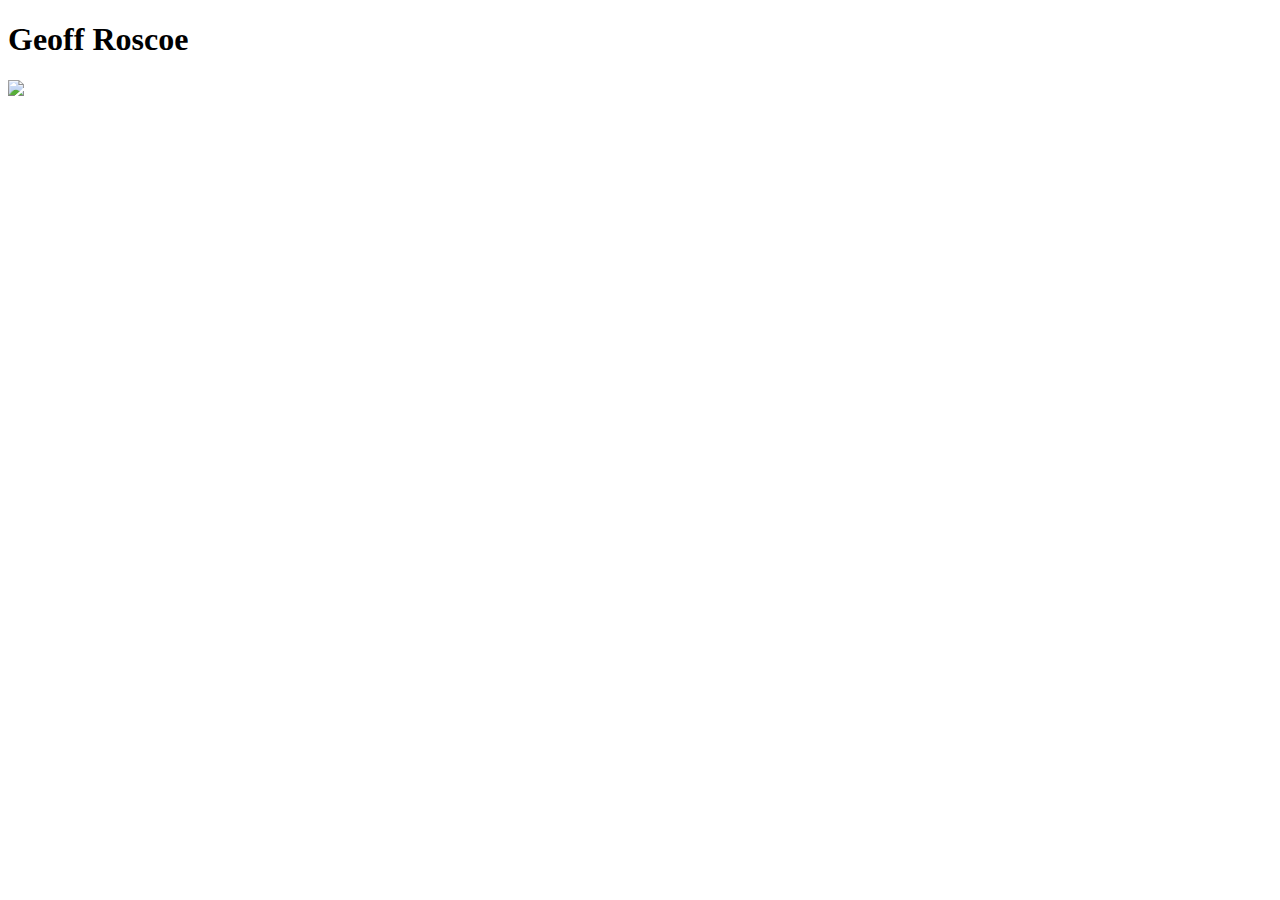
==== index.html @ e14dbd38 "added file" ====
<!DOCTYPE html>
<html lang="en">
<head>
    <meta charset="UTF-8">
    <meta name="viewport" content="width=device-width, initial-scale=1.0">
    <meta http-equiv="X-UA-Compatible" content="ie=edge">
    <title>Geoff Roscoe's WebPage</title>
</head>
<body>
    <h1>Geoff Roscoe</h1>
    <img src="https://via.placeholder.com/200x200">
</body>
</html>
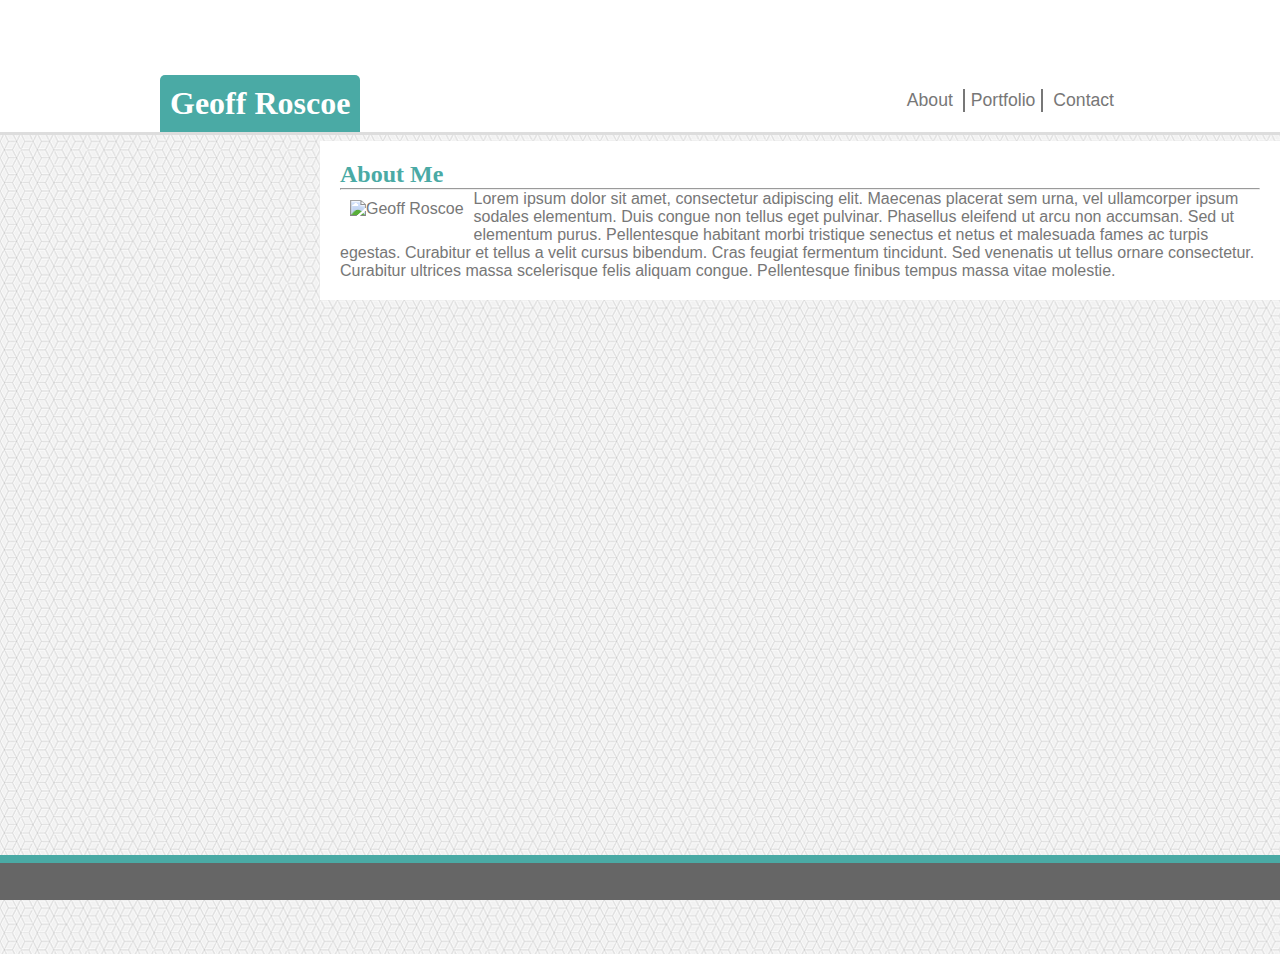
==== commit 73c2ccda: "linked to homework" ====
--- a/index.html
+++ b/index.html
@@ -1,13 +1,47 @@
 <!DOCTYPE html>
-<html lang="en">
+<html>
+
 <head>
     <meta charset="UTF-8">
-    <meta name="viewport" content="width=device-width, initial-scale=1.0">
-    <meta http-equiv="X-UA-Compatible" content="ie=edge">
-    <title>Geoff Roscoe's WebPage</title>
+    <link rel="stylesheet" type="text/css" href="Assets/CSS/style.css">
+    <link rel="stylesheet" type="text/css" href="Assets/CSS/indstyle.css">
+    <title>About Me</title>
+
 </head>
+
 <body>
-    <h1>Geoff Roscoe</h1>
-    <img src="https://via.placeholder.com/200x200">
+    <section class=wrap>
+        <section class=topbar>
+            <span class=name>
+                <strong>Geoff Roscoe</strong>
+            </span>
+            <span class=nav>
+                <button><a href=index.html>About</a></button>
+                <button id="portb"><a href=portfolio.html>Portfolio</a></button>
+                <button><a href=contact.html>Contact</a></button>
+            </span>
+        </section>
+    </section>
+    <br>
+    <br>
+    <br>
+    <section class=bg>
+        <div class=main>
+            <h2>About Me</h2>
+            <hr>
+
+            <img src=https://via.placeholder.com/200x200 alt="Geoff Roscoe" id=profimg> Lorem ipsum dolor sit amet, consectetur
+            adipiscing elit. Maecenas placerat sem urna, vel ullamcorper ipsum sodales elementum. Duis congue non tellus
+            eget pulvinar. Phasellus eleifend ut arcu non accumsan. Sed ut elementum purus. Pellentesque habitant morbi tristique
+            senectus et netus et malesuada fames ac turpis egestas. Curabitur et tellus a velit cursus bibendum. Cras feugiat
+            fermentum tincidunt. Sed venenatis ut tellus ornare consectetur. Curabitur ultrices massa scelerisque felis aliquam
+            congue. Pellentesque finibus tempus massa vitae molestie.
+        </div>
+    
+    <section class=foot>
+    </section>
+</section>
+
 </body>
+
 </html>--- a/Assets/CSS/style.css
+++ b/Assets/CSS/style.css
@@ -0,0 +1,98 @@
+
+html,
+body {height:100%;}
+body {background-image: url("../Images/qbkls/qbkls.png");
+    background-repeat: repeat;
+    background-color:grey;
+    width:100%;
+    margin:0px;
+}
+
+*  {
+    box-sizing: border-box;
+    margin: 0;
+  }
+.wrap {
+    position:fixed;
+    top:0;
+    left:0;
+    z-index:99;
+    width:100%;
+    height:15%;
+    background-color:#ffffff;
+    border-bottom-style:solid;
+    border-bottom-color:#dddddd;}
+.topbar {
+    width:960px;
+    margin:auto;
+    height:100%;
+    background-color:#ffffff;
+    border-color:#dddddd;
+    position:relative;
+}
+.name {position:absolute;
+    border-top-right-radius: 5px;
+    border-top-left-radius: 5px;
+    bottom:0;
+    left:0;
+    background-color:#4aaaa5;
+    color:#ffffff;
+    font-family: 'Georgia', Times, "Times New Roman", serif;
+    font-size:2em;
+    padding:10px}
+.nav {position:absolute;
+    bottom:15%;
+    right:0;}
+a {font-family:'Arial', 'Helvetica Neue', Helvetica, sans-serif;
+    color:#777777}
+a:link {text-decoration:none;}
+a:visited {text-decoration:none;}
+a:hover {color:#ffffff}
+button {font-size:1.1em;
+    background-color:#ffffff;
+    border:none;
+    transition-duration: 0.5s;
+    }
+button:hover {background-color:#4aaaa5;}
+#portb {border-width: 0px 2px 0px 2px;
+    border-style:solid;
+    border-color:#777777}
+.bg {
+    overflow:auto;
+    float:left;
+    padding-top:20px;
+    padding-bottom:20px;
+    width:100%;
+    height:100%;
+}
+.main {box-sizing:border-box;
+    background-color:#ffffff;
+    border-color:#dddddd;
+    color:#777777;
+    font-family:'Arial', 'Helvetica Neue', Helvetica, sans-serif;
+    width:960px;
+    height:fit-content;
+    padding:20px;
+    margin:auto;
+    margin-top:.5%;
+    position:fixed;
+    top:15%;
+    left:25%;
+    overflow:auto;}
+.main::after {
+    content: "";
+    clear: both;
+    display: table;}
+.foot {
+    position:fixed;
+    top:95%;
+    left:0;
+    background-color:#666666;
+    width:100%;
+    height:5%;
+    border-top-style:solid;
+    border-top-width:8px;
+    border-top-color:#4aaaa5}
+h2 {font-family: 'Georgia', Times, "Times New Roman", serif;
+    color:#4aaaa5;}
+
--- a/Assets/CSS/indstyle.css
+++ b/Assets/CSS/indstyle.css
@@ -0,0 +1,2 @@
+#profimg {float:left;
+    margin:10px;}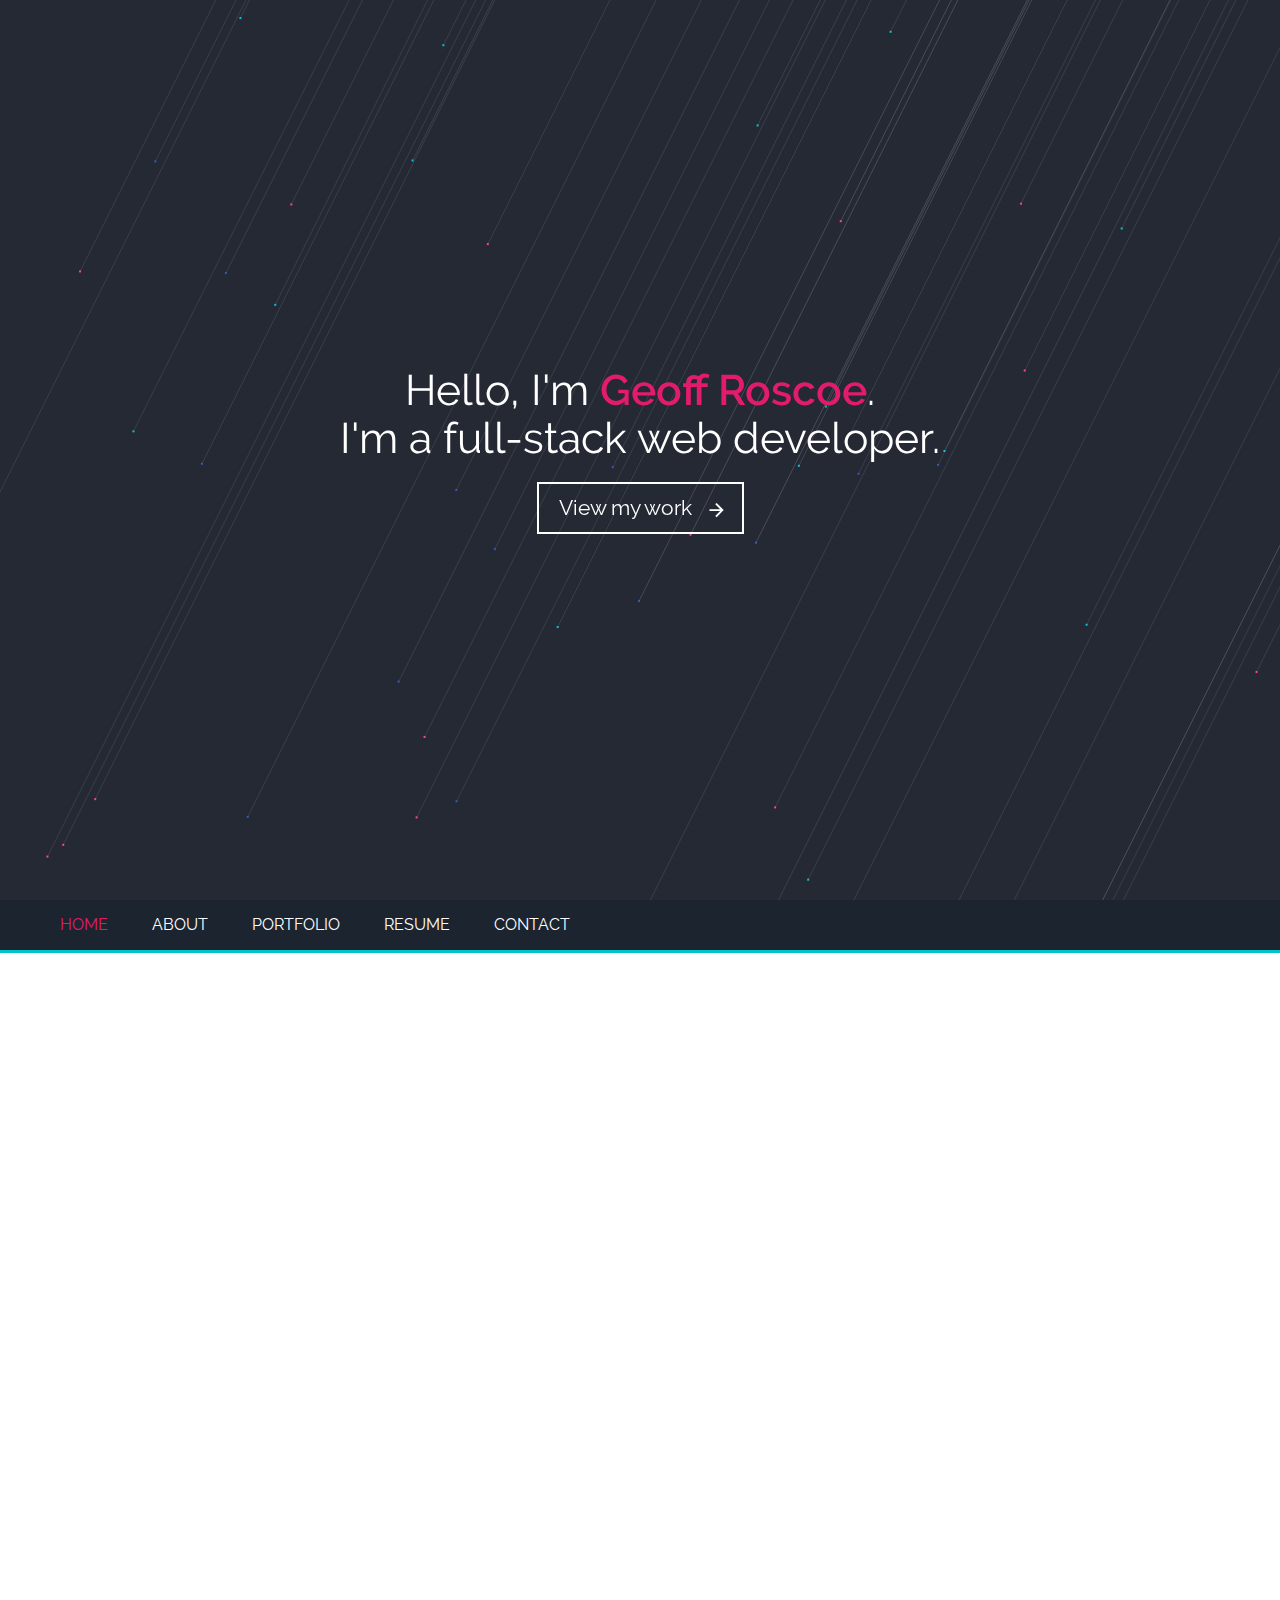
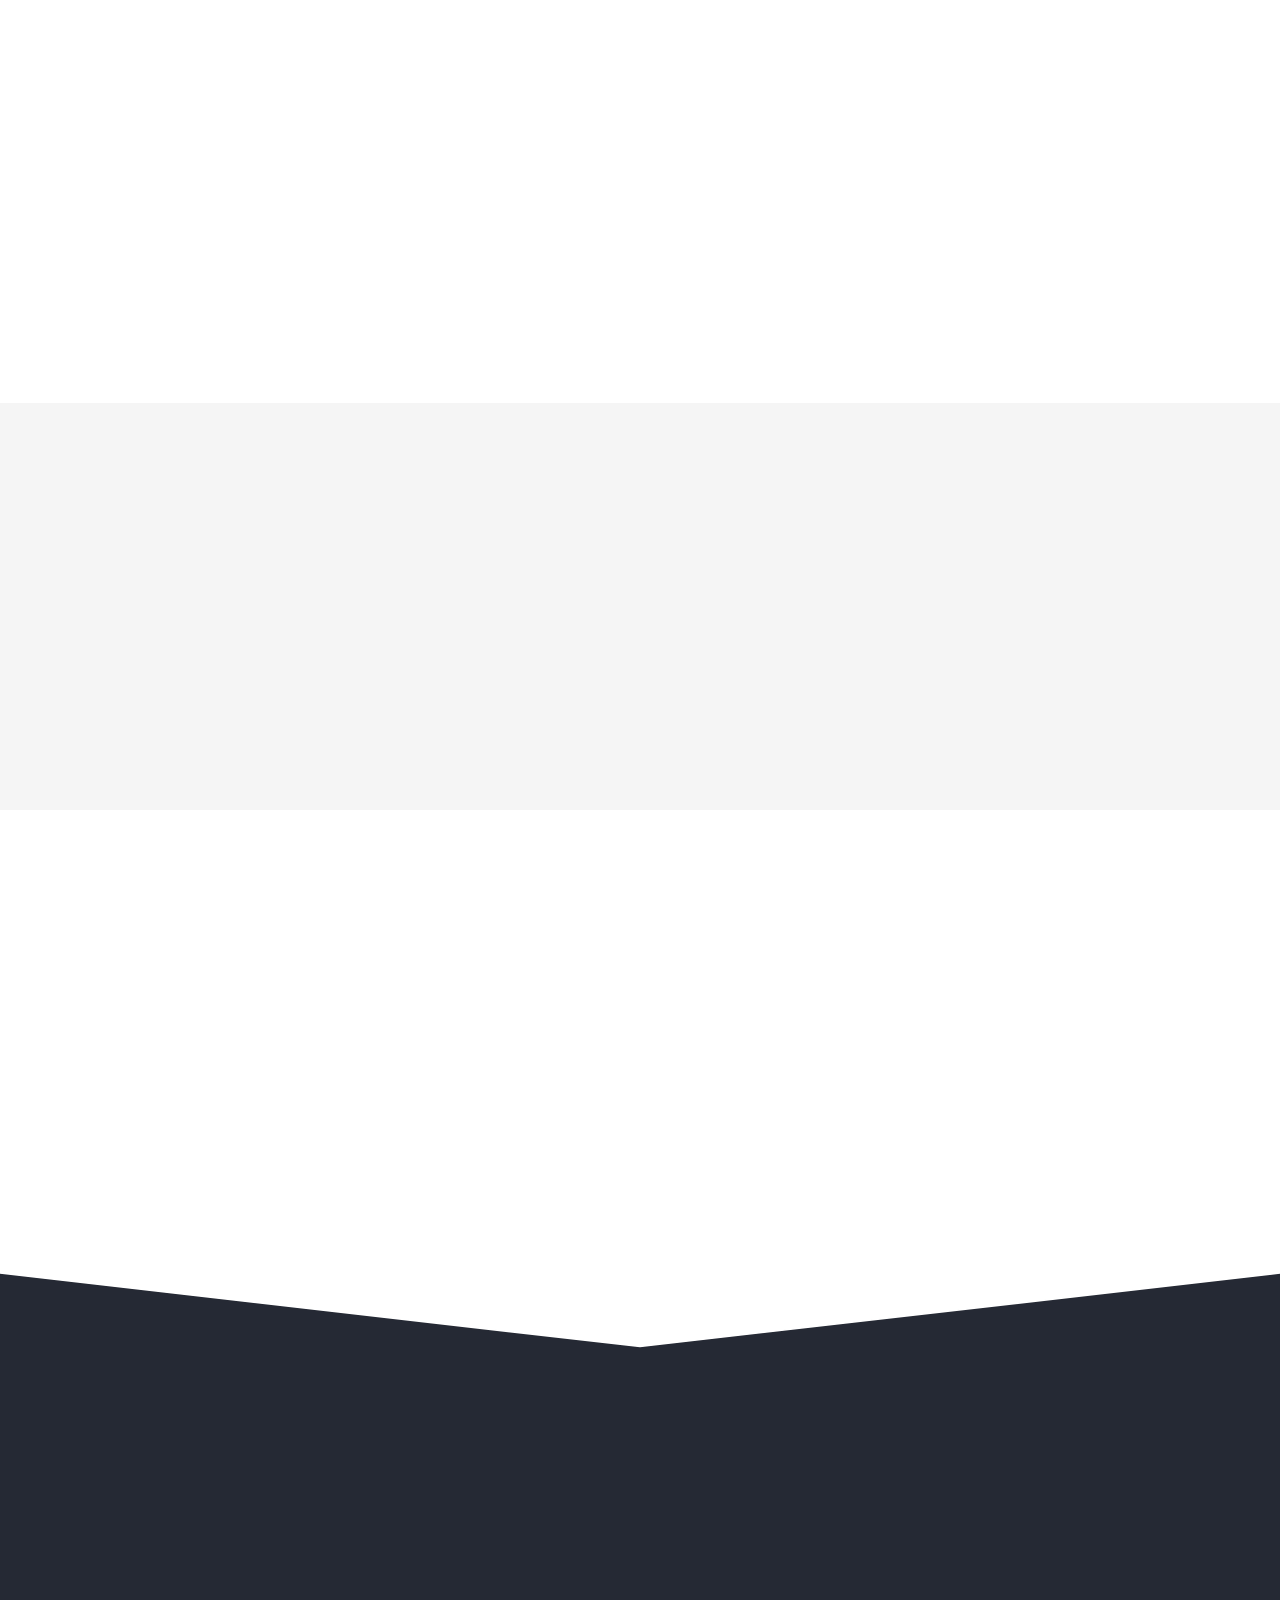
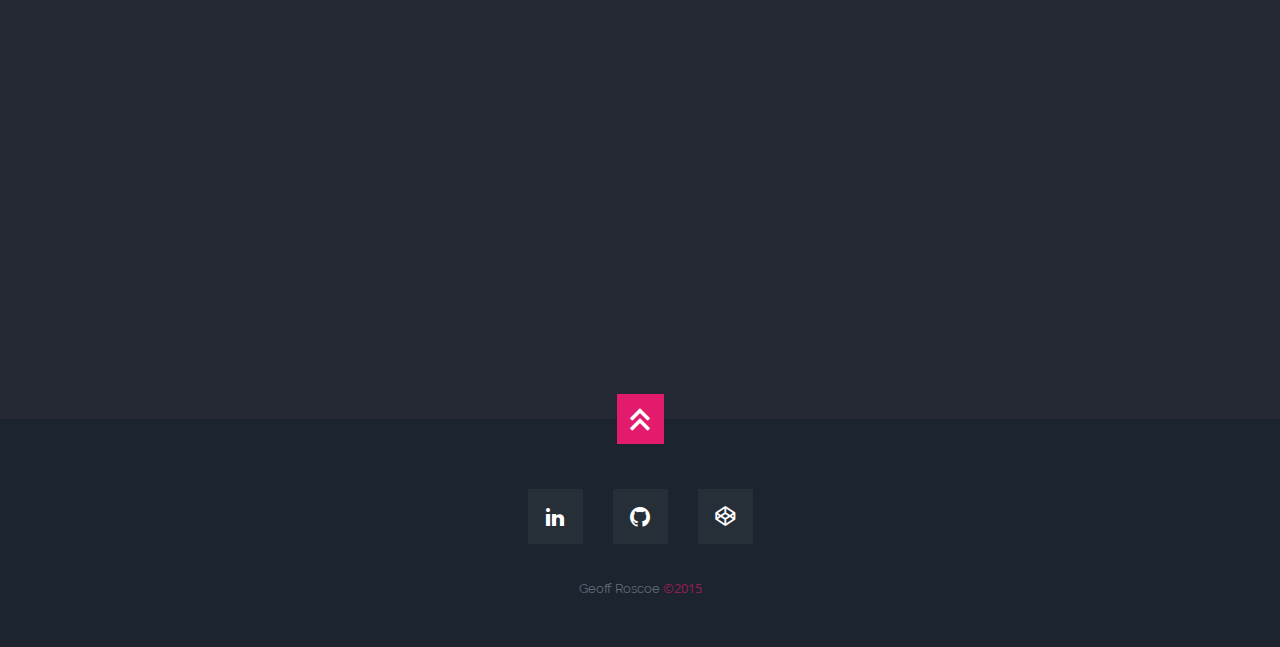
==== commit 394a419f: "updated" ====
--- a/index.html
+++ b/index.html
@@ -2,46 +2,498 @@
 <html>
 
 <head>
-    <meta charset="UTF-8">
-    <link rel="stylesheet" type="text/css" href="Assets/CSS/style.css">
-    <link rel="stylesheet" type="text/css" href="Assets/CSS/indstyle.css">
-    <title>About Me</title>
+  <title>thisisGeoff</title>
+  <meta name="viewport" content="width=device-width, initial-scale=1.0, maximum-scale=1, user-scalable=no">
+
+  <!-- HOSTED -->
+  <link href='https://fonts.googleapis.com/css?family=Open+Sans:400,600,700,600italic,300italic,400italic,300,700italic,800italic,800'
+    rel='stylesheet' type='text/css'>
+  <link href="fonts/mdi/css/materialdesignicons.min.css" media="all" rel="stylesheet" />
+
+  <!-- LOCAL -->
+  <link rel="stylesheet" href="style/style.css">
+  <link rel='shortcut icon' href='favicon.ico' type='image/x-icon' />
+
+  <!-- HOSTED -->
+  <script src="https://cdnjs.cloudflare.com/ajax/libs/prefixfree/1.0.7/prefixfree.min.js"></script>
+  <script src="https://ajax.googleapis.com/ajax/libs/jquery/2.2.0/jquery.min.js"></script>
+  <script src="https://cdnjs.cloudflare.com/ajax/libs/mixitup/2.1.11/jquery.mixitup.min.js"></script>
+  <script src="https://cdnjs.cloudflare.com/ajax/libs/waypoints/4.0.0/jquery.waypoints.min.js"></script>
+
+  <!-- LOCAL -->
+  <script src="scripts/pt.min.js"></script>
+  <script src="scripts/index.js"></script>
+  <script src="scripts/modal.js"></script>
 
 </head>
 
 <body>
-    <section class=wrap>
-        <section class=topbar>
-            <span class=name>
-                <strong>Geoff Roscoe</strong>
-            </span>
-            <span class=nav>
-                <button><a href=index.html>About</a></button>
-                <button id="portb"><a href=portfolio.html>Portfolio</a></button>
-                <button><a href=contact.html>Contact</a></button>
-            </span>
-        </section>
+  <div class="overflow-wrap">
+
+    <!-- HOME -->
+    <div class="modal-wrap flex">
+      <div class="mask"></div>
+      <div class="modal" id="modal">
+        <div class="carousel-wrap">
+          <div class="window">
+            <div id="carousel">
+              <div class="slide"></div>
+              <div class="slide"></div>
+              <div class="slide"></div>
+            </div>
+            <i class="mdi mdi-chevron-left" id="prev"></i>
+            <i class="mdi mdi-chevron-right" id="next"></i>
+          </div>
+
+        </div>
+        <div class="info-box">
+          <div class="title"></div>
+          <div class="tag"></div>
+          <div class="detail"></div>
+          <a href="#" target="_blank">
+            <div class="button"><i class="mdi mdi-open-in-new"></i>VIEW SITE</div>
+          </a>
+        </div>
+        <i class="close mdi mdi-close"></i>
+      </div>
+    </div>
+
+    <section id="home" class="flex height-fix">
+      <div id="pt" class="canvas"></div>
+      <div class="flex">
+
+        <div class="text">
+          Hello, I'm <span class="highlight">Geoff Roscoe</span>.
+          <br>
+          I'm a full-stack web developer.
+        </div>
+
+        <div class="button page-link" dest="about">View my work <i class="mdi mdi-arrow-right"></i></div>
+
+        <nav class="flex">
+          <div class="link-wrap">
+            <div class="active page-link" dest="home">home</div>
+            <div class="page-link" dest="about">about</div>
+            <div class="page-link" dest="portfolio">portfolio</div>
+            <div class="page-link" dest="blog">resume</div>
+            <div class="page-link" dest="contact">contact</div>
+          </div>
+          <i class="mdi mdi-menu"></i>
+        </nav>
+      </div>
+
     </section>
-    <br>
-    <br>
-    <br>
-    <section class=bg>
-        <div class=main>
-            <h2>About Me</h2>
-            <hr>
-
-            <img src=https://via.placeholder.com/200x200 alt="Geoff Roscoe" id=profimg> Lorem ipsum dolor sit amet, consectetur
-            adipiscing elit. Maecenas placerat sem urna, vel ullamcorper ipsum sodales elementum. Duis congue non tellus
-            eget pulvinar. Phasellus eleifend ut arcu non accumsan. Sed ut elementum purus. Pellentesque habitant morbi tristique
-            senectus et netus et malesuada fames ac turpis egestas. Curabitur et tellus a velit cursus bibendum. Cras feugiat
-            fermentum tincidunt. Sed venenatis ut tellus ornare consectetur. Curabitur ultrices massa scelerisque felis aliquam
-            congue. Pellentesque finibus tempus massa vitae molestie.
-        </div>
-    
-    <section class=foot>
+
+    <!-- ABOUT -->
+    <section id="about">
+      <div class="container flex">
+
+        <div class="header waypoint" data-animation="slide-in-left">ABOUT</div>
+        <div class="header-bar waypoint" data-animation="slide-in-left" data-delay=".5s"></div>
+
+        <div class="flex row label-wrap">
+          <div class="flex row-gt-sm">
+            <div class="flex bullet-wrap ">
+              <div class="hex-wrap waypoint" data-animation="flip-in-x">
+                <div class="hexagon">
+                  <i class="mdi mdi-speedometer"></i>
+                </div>
+              </div>
+              <div class="waypoint" data-animation="fade-in">
+                <div class="label bold">Fast</div>
+                <div>Fast load times and lag free interaction, my highest priority.</div>
+              </div>
+            </div>
+
+            <div class="flex bullet-wrap ">
+              <div class="hex-wrap waypoint" data-animation="flip-in-x" data-delay=".2s">
+                <div class="hexagon">
+                  <i class="mdi mdi-cellphone-link"></i>
+                </div>
+              </div>
+              <div class="waypoint" data-animation="fade-in" data-delay=".2s">
+                <div class="label bold">Responsive</div>
+                <div>My layouts will work on any device, big or small.</div>
+              </div>
+            </div>
+          </div>
+          <div class="flex row-gt-sm">
+            <div class="flex bullet-wrap ">
+              <div class="hex-wrap waypoint" data-animation="flip-in-x" data-delay=".4s">
+                <div class="hexagon">
+                  <i class="mdi mdi-lightbulb-outline"></i>
+                </div>
+              </div>
+              <div class="waypoint" data-animation="fade-in" data-delay=".4s">
+                <div class="label bold">Intuitive</div>
+                <div>Strong preference for easy to use, intuitive UX/UI.</div>
+              </div>
+            </div>
+
+            <div class="flex bullet-wrap ">
+              <div class="hex-wrap waypoint" data-animation="flip-in-x" data-delay=".6s">
+                <div class="hexagon">
+                  <i class="mdi mdi-rocket"></i>
+                </div>
+              </div>
+              <div class="waypoint" data-animation="fade-in" data-delay=".6s">
+                <div class="label bold">Dynamic</div>
+                <div>Websites don't have to be static, I love making pages come to life.</div>
+              </div>
+            </div>
+          </div>
+        </div>
+
+        <div class="skills-wrapper flex row-gt-sm">
+          <div class="flex flex-50-gt-sm waypoint" data-animation="slide-in-left">
+            <img src="https://via.placeholder.com/150" class="me">
+            <!-- <div><img class="up-arrow" src="img/up-arrow.png"></div> -->
+            <div class="label bold">Who's this guy?</div>
+            <div>
+              Client-focused Web Developer with a passion for integrating technologies to solve problems while
+              continuing to expand my knowledge base in order to find the most effective solutions. I enjoy utilizing
+              over 10 years of sales and customer service experience to maximize client engagement and ensure total
+              satisfaction, as well as employing almost 14 years of leadership experience to ensure that my team meets
+              set goals within the allotted time frame. Whether working independently or collaboratively, I am
+              passionate about approaching programming challenges from different angles and creating effective,
+              purposeful web applications.
+              <br>
+              <span class="page-link highlight" dest="contact">Let's make something special.</span>
+            </div>
+          </div>
+
+          <div class="flex flex-50-gt-sm waypoint bars-wrap" data-animation="slide-in-right">
+            <div class="bar flex">
+              <div class="bar fill" style="width:75%">
+                <div class="tag bold flex">CSS</div>
+              </div>
+              <span>80%</span>
+            </div>
+
+            <div class="bar flex">
+              <div class="bar fill" style="width:85%">
+                <div class="tag bold flex">HTML</div>
+              </div>
+              <span>90%</span>
+            </div>
+
+
+            <div class="bar flex">
+            <div class="bar fill" style="width:65%">
+              <div class="tag bold flex">React</div>
+            </div>
+            <span>70%</span>
+          </div>
+
+            <div class="bar flex">
+              <div class="bar fill" style="width:80%">
+                <div class="tag bold flex">JavaScript</div>
+              </div>
+              <span>80%</span>
+            </div>
+
+            <div class="bar flex">
+            <div class="bar fill" style="width:65%">
+              <div class="tag bold flex">MongoDb</div>
+            </div>
+            <span>70%</span>
+          </div>
+
+            <div class="bar flex">
+              <div class="bar fill" style="width:55%">
+                <div class="tag bold flex">Node.js</div>
+              </div>
+              <span>50%</span>
+            </div>
+
+
+            <div class="bar flex">
+            <div class="bar fill" style="width:65%">
+              <div class="tag bold flex">Express</div>
+            </div>
+            <span>70%</span>
+          </div>
+
+          <div class="bar flex">
+            <div class="bar fill" style="width:55%">
+              <div class="tag bold flex">Bootstrap</div>
+            </div>
+            <span>50%</span>
+          </div>
+
+          <!-- <div class="bar flex">
+            <div class="bar fill" style="width:60%">
+              <div class="tag bold flex">Photoshop</div>
+            </div>
+            <span>60%</span>
+          </div> -->
+
+          <div class="bar flex">
+            <div class="bar fill" style="width:45%">
+              <div class="tag bold flex">mySQL</div>
+            </div>
+            <span>40%</span>
+          </div>
+
+          </div>
+        </div>
+      </div>
     </section>
-</section>
+
+    <!-- PORTFOLIO -->
+    <section class="flex" id="portfolio">
+
+      <div class="header waypoint" data-animation="slide-in-right">PROJECTS</div>
+      <div class="header-bar waypoint" data-animation="slide-in-right" data-delay=".3s"></div>
+
+      <div class="filter-wrap waypoint" data-animation="fade-in">
+        <div class="flex row">
+          <div class="filter" data-filter="all">ALL</div>
+          <div class="filter" data-filter=".node">NODE.JS</div>
+          <div class="filter" data-filter=".rails">MongoDB</div>
+          <div class="filter" data-filter=".js">JAVASCRIPT</div>
+        </div>
+        <div class="float-bar">
+          <div class="flex row">
+            <div class="filter" data-filter="all">ALL</div>
+            <div class="filter" data-filter=".node">NODE.JS</div>
+            <div class="filter" data-filter=".rails">MongoDB</div>
+            <div class="filter" data-filter=".js">JAVASCRIPT</div>
+          </div>
+        </div>
+      </div>
+
+      <!-- <div id="gallery" class="container flex row wrap waypoint">
+        <div class="mix js" data-my-order="1">
+          <div>
+            <div class="card"></div>
+            <div class="text">
+              <div class="bold">Roambi</div>
+              <span class="highlight">Pure JavaScript</span>
+            </div>
+            <div class="button" id="roambi">LEARN MORE</div>
+          </div>
+        </div>
+
+        <div class="mix rails" data-my-order="1">
+          <div>
+            <div class="card"></div>
+            <div class="text">
+              <div class="bold">Walker Tracker</div>
+              <span class="highlight">Ruby on Rails+ JS</span>
+            </div>
+            <div class="button" id="walker">LEARN MORE</div>
+          </div>
+        </div>
+
+        <div class="mix node" data-my-order="1">
+          <div>
+            <div class="card"></div>
+            <div class="text">
+              <div class="bold">MY STAND</div>
+              <span class="highlight">Node.js on Sails</span>
+            </div>
+            <div class="button" id="mystand">LEARN MORE</div>
+          </div>
+        </div>
+
+        <div class="mix js" data-my-order="1">
+          <div>
+            <div class="card"></div>
+            <div class="text">
+              <div class="bold">NEVER SURRENDER</div>
+              <span class="highlight">Pure JavaScript</span>
+            </div>
+            <div class="button" id="never">LEARN MORE</div>
+          </div>
+        </div>
+
+        <div class="mix rails" data-my-order="1">
+          <div>
+            <div class="card"></div>
+            <div class="text">
+              <div class="bold">Powur</div>
+              <span class="highlight">Ruby on Rails + Angular</span>
+            </div>
+            <div class="button" id="powur">LEARN MORE</div>
+          </div>
+        </div>
+
+
+        <div class="mix node" data-my-order="1">
+          <div>
+            <div class="card"></div>
+            <div class="text">
+              <div class="bold">The Mall</div>
+              <span class="highlight">Node + React.js</span>
+            </div>
+            <div class="button" id="themall">LEARN MORE</div>
+          </div>
+        </div>
+      </div> -->
+    </section>
+
+    <!-- BLOG -->
+    <section id="blog">
+      <div class="container flex">
+
+        <div class="header waypoint" data-animation="slide-in-left">RESUME</div>
+        <div class="header-bar waypoint" data-animation="slide-in-left" data-delay=".5s"></div>
+
+        <!-- <div class="flex row wrap">
+          <div class="flex row-gt-sm">
+            <a href="http://blog.eyecuelab.com/2016/04/29/breaking-your-coders-block/" target="_blank">
+              <div class="blog-wrap waypoint" data-animation="fade-in">
+                <div class="fade-wrap">
+                  <div class="thumb" id="thumb-1"></div>
+                  <div class="label bold">Breaking Your Coder's Block</div>
+                  <div class="date">APRIL 29, 2016</div>
+                  <div class="bar"></div>
+                  <div class="text">
+                    At one time or another, as a developer, we've all found ourselves hopelessly stuck on a coding
+                    issue...
+                  </div>
+                </div>
+              </div>
+            </a>
+            <a href="http://blog.eyecuelab.com/2015/03/19/this-is-your-brain-on-caffeine/" target="_blank">
+              <div class="blog-wrap waypoint" data-animation="fade-in" data-delay=".2s">
+                <div class="fade-wrap">
+                  <div class="thumb" id="thumb-2"></div>
+                  <div class="label bold">!Awake: This is Your Brain on Caffeine</div>
+                  <div class="date">MARCH 19, 2015</div>
+                  <div class="bar"></div>
+                  <div class="text">
+                    If there's one thing I can truly claim to be an expert on, it's staying awake. For five years I
+                    struggled to stay employed...
+                  </div>
+                </div>
+              </div>
+            </a>
+          </div>
+          <div class="flex row-gt-sm">
+            <a href="http://blog.eyecuelab.com/2015/03/04/getting-a-handle-on-handlebars/" target="_blank">
+              <div class="blog-wrap waypoint" data-animation="fade-in" data-delay=".4s">
+                <div class="fade-wrap">
+                  <div class="thumb" id="thumb-3"></div>
+                  <div class="label bold">Getting a Handle on Handlebars</div>
+                  <div class="date">MARCH 04, 2015</div>
+                  <div class="bar"></div>
+                  <div class="text">
+                    Here at EyeCue Lab we render most of our data-laden HTML pages in Handlebar templates...
+                  </div>
+                </div>
+              </div>
+            </a>
+            <a href="http://blog.eyecuelab.com/2015/02/23/essential_extensions/" target="_blank">
+              <div class="blog-wrap waypoint" data-animation="fade-in" data-delay=".6s">
+                <div class="fade-wrap">
+                  <div class="thumb" id="thumb-4"></div>
+                  <div class="label bold">5 Extensions for Your Chrome Toolbelt</div>
+                  <div class="date">FEBRUARY 23, 2015</div>
+                  <div class="bar"></div>
+                  <div class="text">
+                    If you're not using Google Chrome as a front-end web developer, you're missing out. Not only is
+                    Chrome the...
+                  </div>
+                </div>
+              </div>
+            </a>
+          </div>
+        </div> -->
+      </div>
+    </section>
+
+    <!-- CONTACT -->
+    <section id="contact">
+      <svg preserveAspectRatio="none" viewBox="0 0 100 102" height="75" width="100%" version="1.1" xmlns="http://www.w3.org/2000/svg"
+        class="svgcolor-light">
+        <path d="M0 0 L50 100 L100 0 Z" fill="white" stroke="white"></path>
+      </svg>
+      <div class="container flex">
+        <div class="header waypoint" data-animation="slide-in-left">CONTACT</div>
+        <div class="header-bar waypoint" data-animation="slide-in-right" data-delay=".25s"></div>
+        <div class="highlight waypoint" data-animation="slide-in-right" data-delay=".5s">Have a question or want to
+          work together?</div>
+        <form class="waypoint" data-animation="pop-in" data-delay=".5s" id="contact-form">
+          <input placeholder="Name" type="text" name="name" required>
+          <input placeholder="Enter email" type="email" name="email" required>
+          <textarea placeholder="Your Message" type="text" name="message"></textarea>
+          <div id="success">
+            <div>Your message was sent successfully. Thanks!<span id="close" class="mdi mdi-close"></span></div>
+          </div>
+          <input class="button" type="submit" id="submit" value=SUBMIT>
+        </form>
+      </div>
+    </section>
+
+    <footer>
+      <i class="mdi mdi-chevron-double-up page-link" dest="home"></i>
+
+      <div class="icon-wrap flex row">
+        <a href="https://www.linkedin.com/in/geoffrey-roscoe-0b9482b3/">
+          <div class="flex icon" id="icon-2">
+            <i class="mdi mdi-linkedin"></i>
+          </div>
+        </a>
+        <!-- <a href="https://www.facebook.com/matthew.williams.351">
+        <div class="flex icon" id="icon-3">
+          <i class="mdi mdi-facebook"></i>
+        </div>
+      </a> -->
+        <a href="https://github.com/groscoe42">
+          <div class="flex icon" id="icon-4">
+            <i class="mdi mdi-github-circle"></i>
+          </div>
+        </a>
+        <a href="http://codepen.io/groscoe42/">
+          <div class="flex icon" id="icon-5">
+            <i class="mdi mdi-codepen"></i>
+          </div>
+        </a>
+      </div>
+      <div class="info-box">
+        <div class="footnote">Geoff Roscoe <span class="highlight">&copy;2015</span></div>
+      </div>
+    </footer>
+
+  </div>
+
+  <div id="preload">
+    <img src="img/me.png" />
+    <img src="img/filler.jpg" />
+    <img src="img/thumb-1.jpg" />
+    <img src="img/thumb-2.jpg" />
+    <img src="img/thumb-3.jpg" />
+    <img src="img/thumb-4.jpg" />
+    <img src="img/thumb-5.jpg" />
+    <img src="img/thumb-6.jpg" />
+    <img src="img/blog-1.jpg" />
+    <img src="img/blog-2.jpg" />
+    <img src="img/blog-3.jpg" />
+    <img src="img/blog-4.jpg" />
+    <img src="img/slides/mystand-0.jpg" />
+    <img src="img/slides/mystand-1.jpg" />
+    <img src="img/slides/mystand-2.jpg" />
+    <img src="img/slides/never-0.jpg" />
+    <img src="img/slides/never-1.jpg" />
+    <img src="img/slides/never-2.jpg" />
+    <img src="img/slides/powur-0.jpg" />
+    <img src="img/slides/powur-1.jpg" />
+    <img src="img/slides/powur-2.jpg" />
+    <img src="img/slides/roambi-0.jpg" />
+    <img src="img/slides/roambi-1.jpg" />
+    <img src="img/slides/roambi-2.jpg" />
+    <img src="img/slides/themall-0.jpg" />
+    <img src="img/slides/themall-1.jpg" />
+    <img src="img/slides/themall-2.jpg" />
+    <img src="img/slides/walker-0.jpg" />
+    <img src="img/slides/walker-1.jpg" />
+    <img src="img/slides/walker-2.jpg" />
+  </div>
 
 </body>
 
-</html>+</html>
+
+<script src="scripts/canvas.js"></script>--- a/style/style.css
+++ b/style/style.css
@@ -0,0 +1,1274 @@
+@font-face {
+  font-family: "Raleway";
+  src: url("../fonts/Raleway-Regular.ttf");
+}
+@font-face {
+  font-family: "Raleway-semibold";
+  src: url("../fonts/Raleway-SemiBold.ttf");
+}
+@font-face {
+  font-family: "Raleway-bold";
+  src: url("../fonts/Raleway-Bold.ttf");
+}
+@keyframes fadeIn {
+  100% {
+    opacity: 1;
+  }
+}
+@keyframes flipInX {
+  from {
+    -webkit-transform: perspective(400px) rotateY(90deg);
+    transform: perspective(400px) rotateY(90deg);
+    -webkit-animation-timing-function: ease-in;
+    animation-timing-function: ease-in;
+    opacity: 0;
+  }
+  40% {
+    -webkit-transform: perspective(400px) rotateY(-20deg);
+    transform: perspective(400px) rotateY(-20deg);
+    -webkit-animation-timing-function: ease-in;
+    animation-timing-function: ease-in;
+  }
+  60% {
+    -webkit-transform: perspective(400px) rotateY(10deg);
+    transform: perspective(400px) rotateY(10deg);
+    opacity: 1;
+  }
+  80% {
+    -webkit-transform: perspective(400px) rotateY(-5deg);
+    transform: perspective(400px) rotateY(5deg);
+  }
+  to {
+    -webkit-transform: perspective(400px);
+    transform: perspective(400px);
+    opacity: 1;
+  }
+}
+@keyframes popDown {
+  0% {
+    transform: translateY(-100px);
+  }
+}
+@keyframes slideUp {
+  0% {
+    transform: translateY(300px);
+  }
+  100% {
+    opacity: 1;
+    transform: translateY(0);
+  }
+}
+@keyframes slideDown {
+  0% {
+    transform: translateY(-300px);
+  }
+  100% {
+    opacity: 1;
+    transform: translateY(0);
+  }
+}
+@keyframes slideInLeft {
+  0% {
+    opacity: 0;
+    transform: translateX(-300px);
+  }
+  100% {
+    opacity: 1;
+    transform: translateX(0);
+  }
+}
+@keyframes slideInRight {
+  0% {
+    opacity: 0;
+    transform: translateX(300px);
+  }
+  100% {
+    opacity: 1;
+    transform: translateX(0);
+  }
+}
+@keyframes toBottomFromTop {
+  49% {
+    transform: translateY(100%);
+  }
+  50% {
+    opacity: 0;
+    transform: translateY(-100%);
+  }
+  51% {
+    opacity: 1;
+  }
+}
+@keyframes popIn {
+  0% {
+    transform: scale(0);
+  }
+  60% {
+    opacity: 1;
+    transform: scale(1.05);
+  }
+  80% {
+    transform: scale(0.95);
+  }
+  100% {
+    transform: scale(1);
+    opacity: 1;
+  }
+}
+a {
+  text-decoration: none;
+  color: inherit;
+}
+
+body {
+  color: #fff;
+  font-family: "Raleway";
+  text-align: center;
+  margin: 0px;
+  font-size: 8pt;
+  -webkit-font-smoothing: antialiased;
+  -moz-osx-font-smoothing: grayscale;
+  overflow-x: hidden;
+}
+
+#preload {
+  display: none;
+}
+
+.disable-hover {
+  pointer-events: none;
+}
+
+.overflow-wrap {
+  overflow-x: hidden;
+}
+
+.canvas {
+  position: absolute;
+  top: 0;
+  left: 0;
+  width: 100vw;
+  height: 100%;
+  background: url("../img/filler.png") center center/cover;
+}
+
+.button {
+  padding: 10px 20px;
+  border: 2px solid #fff;
+  box-sizing: inherit;
+  display: inline-block;
+  font-size: 13pt;
+  transition: all 0.5s;
+  cursor: pointer;
+}
+.button:hover {
+  background-color: #04c2c9;
+  border-color: #04c2c9;
+}
+.button .mdi {
+  vertical-align: middle;
+}
+
+.bold {
+  font-family: "Raleway-bold";
+}
+
+.flex {
+  display: flex;
+  flex-direction: column;
+  justify-content: center;
+  align-items: center;
+}
+.flex.row {
+  flex-direction: row;
+}
+.flex.wrap {
+  flex-wrap: wrap;
+}
+
+.hex-wrap {
+  text-align: center;
+  position: relative;
+  display: inline-block;
+  width: 80px;
+  height: 80px;
+}
+
+.hexagon {
+  background-color: #04c2c9;
+  height: 100%;
+  width: calc(100% * 0.57735);
+  display: inline-block;
+}
+
+.hexagon:before {
+  position: absolute;
+  top: 0;
+  right: calc((100% / 2) - ((100% * 0.57735) / 2));
+  background-color: inherit;
+  height: inherit;
+  width: inherit;
+  content: "";
+  transform: rotateZ(60deg);
+}
+
+.hexagon:after {
+  position: absolute;
+  top: 0;
+  right: calc((100% / 2) - ((100% * 0.57735) / 2));
+  background-color: inherit;
+  height: inherit;
+  width: inherit;
+  content: "";
+  transform: rotateZ(-60deg);
+}
+
+.highlight {
+  color: #e31b6d;
+}
+
+.header {
+  font-size: 25pt;
+  font-family: "raleway-bold";
+  position: relative;
+  color: #444649;
+  position: relative;
+}
+
+.header-bar {
+  margin: 25px 0 75px 0;
+  width: 70px;
+  height: 4px;
+  background: #444649;
+}
+
+.label {
+  font-size: 14pt;
+  font-weight: 500;
+}
+
+.resume {
+  background: #455261;
+  height: 100px;
+}
+
+nav {
+  bottom: 0;
+  left: 0;
+  position: absolute;
+  height: 50px;
+  width: 100%;
+  background: #1b242f;
+  border-bottom: 3px solid #04c2c9;
+  text-align: left;
+  z-index: 99;
+}
+nav.fixed {
+  top: 0;
+  bottom: inherit;
+  left: 0;
+  position: fixed;
+}
+nav.fixed.desk {
+  animation: popDown 0.5s;
+}
+nav .link-wrap {
+  max-width: 1200px;
+  width: 100%;
+  position: absolute;
+  top: 53px;
+  background: #333;
+  overflow: hidden;
+  height: 0;
+  transition: height 0.3s ease-out;
+}
+nav .link-wrap.visible {
+  height: 220px;
+}
+nav .link-wrap div {
+  padding: 12px 20px;
+  font-size: 12pt;
+  cursor: pointer;
+  transition: color 0.5s;
+  text-transform: uppercase;
+}
+nav .link-wrap div:first-child {
+  padding: 25px 20px 12px 20px;
+}
+nav .link-wrap div:hover {
+  color: #e31b6d;
+}
+nav .mdi-menu {
+  position: absolute;
+  right: 5vw;
+  margin: auto 0;
+  font-size: 30pt;
+  line-height: 36pt;
+  top: 0;
+}
+nav .active {
+  color: #e31b6d;
+}
+
+.carousel-wrap {
+  position: relative;
+  height: 250px;
+  margin: 0 auto;
+}
+
+.window {
+  overflow: hidden;
+  position: relative;
+  background: #222;
+}
+
+#carousel {
+  width: 10000px;
+  position: relative;
+  top: 0;
+}
+
+.slide {
+  height: 250px;
+  cursor: pointer;
+  float: left;
+  display: flex;
+  flex-direction: column;
+  justify-content: center;
+}
+
+.mdi-chevron-left,
+.mdi-chevron-right {
+  cursor: pointer;
+  position: absolute;
+  bottom: 0;
+  background: rgba(0, 0, 0, 0.3);
+  padding: 10px 15px;
+  cursor: pointer;
+  font-size: 14pt !important;
+  font-weight: bold;
+  color: #fff;
+}
+
+.mdi-chevron-left {
+  left: 0;
+}
+
+.mdi-chevron-right {
+  right: 0;
+}
+
+.transition {
+  transition: 0.7s;
+}
+
+.modal-wrap {
+  height: 100vh;
+  width: 100vw;
+  position: fixed;
+  pointer-events: none;
+  z-index: 100;
+}
+.modal-wrap .mask {
+  height: 100%;
+  width: 100%;
+  position: absolute;
+  top: 0;
+  left: 0;
+  background: rgba(0, 0, 0, 0.5);
+  opacity: 0;
+  transition: opacity 0.3s;
+}
+.modal-wrap .modal {
+  background: #fff;
+  box-shadow: 0 0 10px rgba(0, 0, 0, 0.4);
+  position: relative;
+  transition: all 0.3s;
+  transform: scale(0.8);
+  opacity: 0;
+  align-items: flex-start;
+  text-align: left;
+  box-sizing: border-box;
+  color: #333;
+  height: 100vh;
+}
+.modal-wrap .close {
+  bottom: 25px;
+  right: 10px;
+  color: #bbb;
+  font-size: 20pt;
+  position: absolute;
+  font-weight: 800;
+  cursor: pointer;
+}
+.modal-wrap .info-box {
+  border-top: 3px solid #1b242f;
+  padding: 15px 10px 85px 10px;
+  box-sizing: border-box;
+  color: #444;
+}
+.modal-wrap .title {
+  font-size: 16pt;
+  line-height: 20pt;
+  font-family: "Raleway-bold";
+}
+.modal-wrap .tag {
+  display: block;
+  font-weight: 300;
+  color: #c0c0c0;
+  font-family: "Raleway-bold";
+  border-bottom: 1px solid rgba(0, 0, 0, 0.1);
+  padding-bottom: 15px;
+  font-size: 8pt;
+}
+.modal-wrap .detail {
+  font-size: 9pt;
+  line-height: 14pt;
+  margin-top: 13px;
+}
+.modal-wrap .mdi-open-in-new {
+  position: relative;
+  left: -10px;
+  font-size: 11pt;
+}
+.modal-wrap .button {
+  padding: 11px 30px;
+  font-size: 10pt;
+  transition: all 0.5s;
+  cursor: pointer;
+  background: #e31b6d;
+  color: #fff;
+  font-weight: 600;
+  border: 0;
+  pointer-events: none;
+  visibility: hidden;
+  position: absolute;
+  bottom: 20px;
+  left: 10px;
+}
+.modal-wrap .button.visible {
+  pointer-events: initial;
+  visibility: visible;
+}
+.modal-wrap .button:hover {
+  color: #e31b6d;
+  background: #fff;
+}
+.modal-wrap .carousel {
+  box-shadow: 10px 10px 5px 0px rgba(0, 0, 0, 0.25);
+}
+.modal-wrap.visible {
+  pointer-events: initial;
+}
+.modal-wrap.visible .modal {
+  transform: scale(1);
+  opacity: 1;
+}
+.modal-wrap.visible .mask {
+  opacity: 1;
+}
+
+section {
+  padding: 70px 0 70px 0;
+  color: #616161;
+  line-height: 11pt;
+  position: relative;
+}
+section .container {
+  max-width: 1200px;
+  margin: 0 auto;
+  padding: 0 10px;
+  width: 100%;
+  box-sizing: border-box;
+}
+section:nth-of-type(1) {
+  padding: 0 10px;
+  color: #fff;
+  height: calc(100vh + 53px);
+}
+section:nth-of-type(1) .highlight {
+  font-family: "Raleway-semibold";
+}
+section:nth-of-type(1) .text {
+  margin: 0 0 20px 0;
+  font-size: 16pt;
+  line-height: 20pt;
+  z-index: 1;
+  pointer-events: none;
+}
+section:nth-of-type(1) .hexagon {
+  transition: transform 0.9s ease-in-out;
+}
+section:nth-of-type(1) .hexagon:hover {
+  transform: rotate(540deg);
+}
+section:nth-of-type(1) .button {
+  padding: 12px 40px 12px 15px;
+  position: relative;
+  margin-bottom: 53px;
+}
+section:nth-of-type(1) .button .mdi {
+  transition: transform 0.3s;
+  position: absolute;
+  right: 15px;
+  top: 11px;
+}
+section:nth-of-type(1) .button:hover .mdi {
+  transform: rotate(90deg);
+}
+section:nth-of-type(2) .label-wrap .label {
+  margin: 20px 0 10px 0;
+}
+section:nth-of-type(2) .bullet-wrap {
+  justify-content: flex-start;
+  padding: 0 7px;
+  height: 200px;
+}
+section:nth-of-type(2) .highlight {
+  color: #009ada;
+}
+section:nth-of-type(2) .up-arrow {
+  margin: 15px 0;
+  height: 30px;
+}
+section:nth-of-type(2) .skills-wrapper {
+  align-items: flex-start;
+  width: 100%;
+}
+section:nth-of-type(2) .skills-wrapper .me {
+  height: 200px;
+}
+section:nth-of-type(2) .skills-wrapper .label {
+  margin: 20px 0 15px 0;
+}
+section:nth-of-type(2) .hexagon i {
+  position: absolute;
+  top: 20px;
+  font-size: 34pt;
+  color: #fff;
+  left: 0;
+  right: 0;
+  z-index: 1;
+}
+section:nth-of-type(2) .bars-wrap {
+  margin: 50px auto 0 auto;
+  width: calc(100% - 15px);
+  max-width: 90%;
+}
+section:nth-of-type(2) .bars-wrap:not(.animated) .fill {
+  width: 0 !important;
+}
+section:nth-of-type(2) .bar {
+  color: #666;
+  height: 22px;
+  position: relative;
+  background-color: #eee;
+  margin: 0 0 12px 0;
+  align-items: flex-end;
+  font-size: 7pt;
+}
+section:nth-of-type(2) .bar:nth-child(1) .fill {
+  transition: 1.1s 0.2s width ease-in-out;
+}
+section:nth-of-type(2) .bar:nth-child(2) .fill {
+  transition: 1.2s 0.2s width ease-in-out;
+}
+section:nth-of-type(2) .bar:nth-child(3) .fill {
+  transition: 1.3s 0.2s width ease-in-out;
+}
+section:nth-of-type(2) .bar:nth-child(4) .fill {
+  transition: 1.4s 0.2s width ease-in-out;
+}
+section:nth-of-type(2) .bar:nth-child(5) .fill {
+  transition: 1.5s 0.2s width ease-in-out;
+}
+section:nth-of-type(2) .bar:nth-child(6) .fill {
+  transition: 1.6s 0.2s width ease-in-out;
+}
+section:nth-of-type(2) .bar:nth-child(7) .fill {
+  transition: 1.7s 0.2s width ease-in-out;
+}
+section:nth-of-type(2) .bar:nth-child(8) .fill {
+  transition: 1.8s 0.2s width ease-in-out;
+}
+section:nth-of-type(2) .bar:nth-child(9) .fill {
+  transition: 1.9s 0.2s width ease-in-out;
+}
+section:nth-of-type(2) .bar:nth-child(10) .fill {
+  transition: 2s 0.2s width ease-in-out;
+}
+section:nth-of-type(2) .bar span {
+  display: none;
+}
+section:nth-of-type(2) .bar.fill {
+  top: 0;
+  left: 0;
+  position: absolute;
+  background-color: #00a1a7;
+  padding: 0;
+  opacity: 1;
+}
+section:nth-of-type(2) .bar .tag {
+  top: 0;
+  left: 0;
+  position: absolute;
+  background-color: #04c2c9;
+  color: #fff;
+  height: 100%;
+  width: 110px;
+  width: 70px;
+}
+section:nth-of-type(2) .bar.secondary {
+  background-color: #c51675;
+}
+section:nth-of-type(2) .bar.secondary .tag {
+  background-color: #e31b6d;
+}
+section:nth-of-type(2) .bar span {
+  z-index: 1;
+  padding: 0 15px 0 0;
+}
+section:nth-of-type(3) {
+  background: #f5f5f5;
+}
+section:nth-of-type(3) .container {
+  padding: 0;
+}
+section:nth-of-type(3) .filter-wrap {
+  position: relative;
+}
+section:nth-of-type(3) .filter {
+  font-size: 6pt;
+  font-weight: 600;
+  padding: 0 20px;
+  cursor: pointer;
+  transition: background-color 0.5s;
+}
+section:nth-of-type(3) .float-bar {
+  top: 0;
+  bottom: 0;
+  left: 30px;
+  position: absolute;
+  margin: auto 0;
+  position: absolute;
+  overflow: hidden;
+  height: 25px;
+  border-radius: 1px;
+  background: #e31b6d;
+  transition: all 0.5s ease-in-out;
+}
+section:nth-of-type(3) .float-bar .row {
+  top: 0;
+  bottom: 0;
+  left: -30px;
+  position: absolute;
+  margin: auto 0;
+  transition: left 0.5s ease-in-out;
+}
+section:nth-of-type(3) .float-bar .row .filter {
+  color: #fff;
+}
+section:nth-of-type(3) .text {
+  top: 0;
+  left: 0;
+  position: absolute;
+  width: 100%;
+}
+section:nth-of-type(3) #gallery {
+  margin: 20px 0;
+}
+section:nth-of-type(3) #gallery .text,
+section:nth-of-type(3) #gallery .button {
+  z-index: 2;
+  text-align: center;
+  opacity: 0;
+  transition: all 0.3s ease-in-out;
+  color: #1b242f;
+}
+section:nth-of-type(3) #gallery .text .bold,
+section:nth-of-type(3) #gallery .button .bold {
+  font-size: 16pt;
+}
+section:nth-of-type(3) #gallery .button {
+  right: 0;
+  bottom: 0;
+  left: 0;
+  position: absolute;
+  border: 2px solid #e31b6d;
+  width: 170px;
+  margin: 0 auto;
+  font-size: 13pt;
+  padding: 7px 0;
+}
+section:nth-of-type(3) #gallery .mix {
+  display: none;
+  position: relative;
+}
+section:nth-of-type(3) #gallery .mix .waypoint {
+  background: #fff;
+}
+section:nth-of-type(3) #gallery .mix .button:hover {
+  background: #e31b6d;
+  color: #fff;
+}
+section:nth-of-type(3) #gallery .mix:nth-child(1) .card {
+  background: url("../img/thumb-1.jpg") center center/cover;
+}
+section:nth-of-type(3) #gallery .mix:nth-child(2) .card {
+  background: url("../img/thumb-2.jpg") center center/cover;
+}
+section:nth-of-type(3) #gallery .mix:nth-child(3) .card {
+  background: url("../img/thumb-3.jpg") center center/cover;
+}
+section:nth-of-type(3) #gallery .mix:nth-child(4) .card {
+  background: url("../img/thumb-4.jpg") center center/cover;
+}
+section:nth-of-type(3) #gallery .mix:nth-child(5) .card {
+  background: url("../img/thumb-5.jpg") center center/cover;
+}
+section:nth-of-type(3) #gallery .mix:nth-child(6) .card {
+  background: url("../img/thumb-6.jpg") center center/cover;
+}
+section:nth-of-type(3) #gallery .mix:nth-child(7) .card {
+  background: url("../img/thumb-7.jpg") center center/cover;
+}
+section:nth-of-type(3) #gallery .mix:nth-child(8) .card {
+  background: url("../img/thumb-8.jpg") center center/cover;
+}
+section:nth-of-type(3) #gallery .mix:nth-child(9) .card {
+  background: url("../img/thumb-9.jpg") center center/cover;
+}
+section:nth-of-type(3) #gallery .mix:nth-child(10) .card {
+  background: url("../img/thumb-10.jpg") center center/cover;
+}
+section:nth-of-type(3) #gallery .mix:nth-child(11) .card {
+  background: url("../img/thumb-11.jpg") center center/cover;
+}
+section:nth-of-type(3) #gallery .mix:nth-child(12) .card {
+  background: url("../img/thumb-12.jpg") center center/cover;
+}
+section:nth-of-type(3) #gallery .mix .card {
+  height: 240px;
+  max-width: 100%;
+  width: calc(50vw - 8px);
+  cursor: pointer;
+  transition: opacity 0.5s;
+}
+section:nth-of-type(3) #gallery .mix:hover .card {
+  opacity: 0;
+}
+section:nth-of-type(3) #gallery .mix:hover .text {
+  opacity: 1;
+  top: 24%;
+}
+section:nth-of-type(3) #gallery .mix:hover .button {
+  opacity: 1;
+  bottom: 24%;
+}
+section .flex-50-gt-sm {
+  display: block;
+}
+section:nth-of-type(4) {
+  padding: 130px 0 100px 0;
+  text-align: left;
+}
+section:nth-of-type(4) .flex.row-gt-sm,
+section:nth-of-type(4) .flex.wrap {
+  align-items: flex-start;
+}
+section:nth-of-type(4) .gradient {
+  position: absolute;
+  top: 0;
+  left: 0;
+  height: 100%;
+  width: 100%;
+}
+section:nth-of-type(4) .blog-wrap {
+  margin: 0 0 50px 0;
+  padding: 0 2px;
+  width: 100%;
+  cursor: pointer;
+}
+section:nth-of-type(4) .blog-wrap #thumb-1 {
+  background: url("../img/blog-1.jpg") center center/cover;
+}
+section:nth-of-type(4) .blog-wrap #thumb-2 {
+  background: url("../img/blog-2.jpg") center center/cover;
+}
+section:nth-of-type(4) .blog-wrap #thumb-3 {
+  background: url("../img/blog-3.jpg") center center/cover;
+}
+section:nth-of-type(4) .blog-wrap #thumb-4 {
+  background: url("../img/blog-4.jpg") center center/cover;
+}
+section:nth-of-type(4) .blog-wrap .fade-wrap {
+  transition: opacity 0.3s;
+}
+section:nth-of-type(4) .blog-wrap.fade .fade-wrap {
+  opacity: 0.4;
+}
+section:nth-of-type(4) .blog-wrap.hover .fade-wrap .label {
+  color: #04c2c9;
+}
+section:nth-of-type(4) .label {
+  line-height: 14pt;
+  font-size: 12pt;
+  transition: color 0.3s ease-in-out;
+}
+section:nth-of-type(4) .thumb {
+  height: 150px;
+  margin: 0 0 15px 0;
+}
+section:nth-of-type(4) .date {
+  font-size: 7pt;
+  font-family: "Open sans";
+  margin: 5px 0 0 0;
+}
+section:nth-of-type(4) .bar {
+  height: 3px;
+  width: 25%;
+  background: #04c2c9;
+  margin: 10px 0px;
+}
+section:nth-of-type(4) .text {
+  font-size: 9pt;
+  line-height: 13pt;
+  max-height: 85px;
+}
+section:nth-of-type(5) {
+  background: #252934;
+  color: #fff;
+  padding-top: 175px;
+}
+section:nth-of-type(5) .header {
+  color: #fff;
+}
+section:nth-of-type(5) .header-bar {
+  margin: 25px 0 40px 0;
+  background: #fff;
+  width: 110px;
+}
+section:nth-of-type(5) .highlight {
+  font-weight: 600;
+  color: #04c2c9;
+}
+section:nth-of-type(5) svg {
+  position: absolute;
+  top: 0;
+  left: 0;
+}
+section:nth-of-type(5) form {
+  margin: 40px auto 0 auto;
+  min-width: 95%;
+}
+section:nth-of-type(5) input[type="text"],
+section:nth-of-type(5) input[type="email"],
+section:nth-of-type(5) textarea {
+  display: block;
+  width: 100%;
+  box-sizing: border-box;
+  outline: none;
+  border: 0;
+  padding: 10px 15px;
+  background: #1e242c;
+  font-size: 12pt;
+  margin-bottom: 3px;
+  color: #fff;
+}
+section:nth-of-type(5) textarea {
+  min-height: 150px;
+  margin-bottom: 5px;
+}
+section:nth-of-type(5) .button {
+  float: right;
+  margin: 5px 0 0 0;
+  font-size: 12pt;
+  padding: 10px 30px;
+  color: #fff;
+  background: transparent;
+  outline: 0;
+}
+section:nth-of-type(5) .button:hover {
+  background: #04c2c9;
+}
+section:nth-of-type(5) #success {
+  height: 0;
+  width: 100%;
+  overflow: hidden;
+  position: relative;
+  transition: height 0.25s;
+}
+section:nth-of-type(5) #success.expand {
+  height: 36px;
+}
+section:nth-of-type(5) #success div {
+  background: #04c986;
+  color: #157051;
+  font-size: 10pt;
+  font-weight: 600;
+  padding: 5px 0;
+  border: 1px solid #157c59;
+}
+section:nth-of-type(5) #close {
+  position: absolute;
+  padding: 5px 15px;
+  font-size: 12pt;
+  font-weight: 600;
+  right: 0;
+  cursor: pointer;
+}
+
+footer {
+  background: #1b242f;
+  padding: 70px 0 50px 0;
+  position: relative;
+}
+footer .mdi-chevron-double-up {
+  position: absolute;
+  top: -25px;
+  background: #e31b6d;
+  font-size: 30pt;
+  width: 47px;
+  height: 50px;
+  line-height: 40pt;
+  left: 0;
+  right: 0;
+  margin: 0 auto;
+  cursor: pointer;
+  transition: background 0.5s;
+}
+footer .mdi-chevron-double-up:hover {
+  background: #fb1f79;
+}
+footer .icon-wrap .icon {
+  overflow: hidden;
+  transition: background 0.3s, color 0.3s, box-shadow 0.3s, transform 0.3s;
+  cursor: pointer;
+  width: 55px;
+  height: 55px;
+  position: relative;
+  text-align: center;
+  margin: 0 15px;
+  background: #262f38;
+  font-size: 18pt;
+}
+footer .icon-wrap .mdi {
+  text-align: center;
+  color: #fff;
+}
+footer .icon-wrap .mdi.mdi-codepen {
+  font-size: 20pt;
+}
+footer .icon-wrap .icon:hover {
+  background: #04c2c9;
+  box-shadow: 0 0 0 3px rgba(4, 94, 201, 0.1);
+  transform: scale(0.9);
+}
+footer .icon-wrap .icon:hover .mdi {
+  color: #fff;
+}
+footer .icon-wrap .icon:hover .mdi {
+  -webkit-animation: toBottomFromTop 0.3s forwards;
+  -moz-animation: toBottomFromTop 0.3s forwards;
+  animation: toBottomFromTop 0.3s forwards;
+}
+footer .footnote {
+  font-size: 10pt;
+  color: #8f9aa7;
+  margin-top: 35px;
+  opacity: 0.6;
+}
+footer .footnote .highlight {
+  font-family: "Open Sans";
+  color: #e31b6d;
+}
+
+@media screen and (max-width: 400px) {
+  section:nth-of-type(3) #gallery .mix .card {
+    width: 100vw;
+  }
+}
+@media screen and (min-width: 600px) {
+  body {
+    font-size: 12pt;
+  }
+
+  .container {
+    padding: 0 20px;
+  }
+
+  .header {
+    font-size: 30pt;
+  }
+
+  .header-bar {
+    margin: 25px 0 100px 0;
+  }
+
+  .label {
+    font-size: 18pt;
+  }
+
+  .hex-wrap {
+    height: 100px;
+    width: 100px;
+  }
+
+  .slide,
+  .carousel-wrap {
+    height: 450px;
+  }
+
+  .mdi-chevron-left,
+  .mdi-chevron-right {
+    font-size: 25pt !important;
+  }
+
+  .modal-wrap .modal {
+    top: -6vh;
+    height: initial;
+  }
+  .modal-wrap .info-box {
+    padding: 35px 60px 90px 25px;
+  }
+  .modal-wrap .title {
+    font-size: 22pt;
+    line-height: 30pt;
+  }
+  .modal-wrap .tag {
+    font-size: 11pt;
+  }
+  .modal-wrap .detail {
+    font-size: 11pt;
+    line-height: 18pt;
+    margin-top: 15px;
+  }
+  .modal-wrap .close {
+    right: 25px;
+  }
+  .modal-wrap .button {
+    left: 25px;
+  }
+
+  nav .link-wrap {
+    position: initial;
+    background: none;
+    overflow: visible;
+    height: initial;
+    text-align: left;
+  }
+  nav .link-wrap .visible {
+    height: initial;
+  }
+  nav .link-wrap div {
+    margin: 0 20px;
+    padding: initial;
+    font-size: initial;
+    display: inline;
+  }
+  nav .link-wrap div:first-child {
+    padding: 0;
+  }
+  nav .mdi-menu {
+    display: none;
+  }
+
+  section {
+    line-height: 18pt;
+    padding: 100px 0 130px 0;
+  }
+  section .container {
+    padding: 0 10px;
+  }
+  section:nth-of-type(1) .text {
+    font-size: 32pt;
+    line-height: 36pt;
+  }
+  section:nth-of-type(1) .button {
+    padding: 12px 50px 12px 20px;
+  }
+  section:nth-of-type(1) .button .mdi {
+    top: 16px;
+  }
+  section:nth-of-type(2) .label-wrap .label {
+    margin: 15px 0 5px 0;
+  }
+  section:nth-of-type(2) .label-wrap > div {
+    padding: 0 15px;
+  }
+  section:nth-of-type(2) .bullet-wrap {
+    height: 230px;
+  }
+  section:nth-of-type(2) .skills-wrapper > .flex:first-child {
+    padding: 0 50px 0 50px;
+  }
+  section:nth-of-type(2) .skills-wrapper .me {
+    height: 250px;
+  }
+  section:nth-of-type(2) .bar {
+    height: 28px;
+    margin: 0 0 15px 0;
+    font-size: 11pt;
+  }
+  section:nth-of-type(2) .bar span {
+    display: initial;
+  }
+  section:nth-of-type(2) .bar .tag {
+    width: 110px;
+  }
+  section:nth-of-type(2) .hexagon i {
+    font-size: 40pt;
+  }
+  section:nth-of-type(3) .filter {
+    font-size: 11pt;
+    margin: 0 15px;
+    padding: 0 30px;
+  }
+  section:nth-of-type(3) .float-bar {
+    height: 30px;
+  }
+  section:nth-of-type(3) #gallery .mix .card {
+    height: 300px;
+  }
+  section:nth-of-type(4) {
+    padding: 130px 0 180px 0;
+  }
+  section:nth-of-type(4) .label {
+    line-height: 22pt;
+    font-size: 16pt;
+  }
+  section:nth-of-type(4) .date {
+    font-size: 8.5pt;
+  }
+  section:nth-of-type(4) .bar {
+    margin: 15px 0px;
+  }
+  section:nth-of-type(4) .text {
+    font-size: 11pt;
+    line-height: 15pt;
+  }
+  section:nth-of-type(4) .blog-wrap {
+    width: 400px;
+  }
+  section:nth-of-type(4) .thumb {
+    height: 200px;
+  }
+  section:nth-of-type(5) form {
+    min-width: 500px;
+  }
+}
+@media screen and (min-width: 960px) {
+  .waypoint {
+    opacity: 0;
+  }
+
+  .animated.waypoint#gallery {
+    opacity: 1;
+  }
+  .animated.waypoint#gallery .mix:nth-child(1) > div {
+    opacity: 0;
+    animation: slideUp 0.75s 0.1s ease both;
+  }
+  .animated.waypoint#gallery .mix:nth-child(2) > div {
+    opacity: 0;
+    animation: slideUp 0.75s 0.2s ease both;
+  }
+  .animated.waypoint#gallery .mix:nth-child(3) > div {
+    opacity: 0;
+    animation: slideUp 0.75s 0.3s ease both;
+  }
+  .animated.waypoint#gallery .mix:nth-child(4) > div {
+    opacity: 0;
+    animation: slideUp 0.75s 0.4s ease both;
+  }
+  .animated.waypoint#gallery .mix:nth-child(5) > div {
+    opacity: 0;
+    animation: slideUp 0.75s 0.5s ease both;
+  }
+  .animated.waypoint#gallery .mix:nth-child(6) > div {
+    opacity: 0;
+    animation: slideUp 0.75s 0.6s ease both;
+  }
+
+  .animated.slide-up {
+    animation: slideUp 0.75s ease both;
+  }
+  .animated.slide-down {
+    animation: slideDown 0.75s ease both;
+  }
+  .animated.slide-in-left {
+    animation: slideInLeft 0.75s ease both;
+  }
+  .animated.slide-in-right {
+    animation: slideInRight 0.75s ease both;
+  }
+  .animated.flip-in-x {
+    animation: flipInX 0.75s ease both;
+  }
+  .animated.fade-in {
+    animation: fadeIn 0.75s ease both;
+  }
+  .animated.pop-in {
+    animation: popIn 1s both;
+  }
+
+  .canvas {
+    background: #252934;
+  }
+
+  .button {
+    font-size: 16pt;
+  }
+
+  .flex.row-gt-sm {
+    flex-direction: row;
+  }
+
+  .flex-50-gt-sm {
+    -webkit-flex: 1 1 50%;
+    -ms-flex: 1 1 50%;
+    flex: 1 1 50%;
+    max-width: 50%;
+    max-height: 100%;
+    box-sizing: border-box;
+  }
+
+  section:nth-of-type(2) .bars-wrap {
+    margin: 0 0 0 0;
+  }
+  section:nth-of-type(2) .skills-wrapper {
+    margin: 50px 0 0 0;
+  }
+  section:nth-of-type(2) .skills-wrapper .me {
+    margin: 0;
+  }
+  section:nth-of-type(2) .bar {
+    max-width: 90%;
+  }
+  section:nth-of-type(2) .bullet-wrap {
+    margin: 0;
+    padding: 0 10px;
+    height: intial;
+  }
+  section:nth-of-type(3) #gallery .mix .card {
+    width: 390px;
+  }
+  section:nth-of-type(3) .filter {
+    font-size: 13pt;
+    padding: 0 40px;
+    margin: 0 25px;
+  }
+  section:nth-of-type(4) .blog-wrap {
+    width: 400px;
+    margin: 0 0 50px 20px;
+    opacity: 0;
+  }
+}
+@media screen and (min-width: 1280px) {
+  section:nth-of-type(4) .blog-wrap {
+    width: 270px;
+    margin: 0 0 50px 20px;
+  }
+}
+
+/*# sourceMappingURL=style.css.map */
